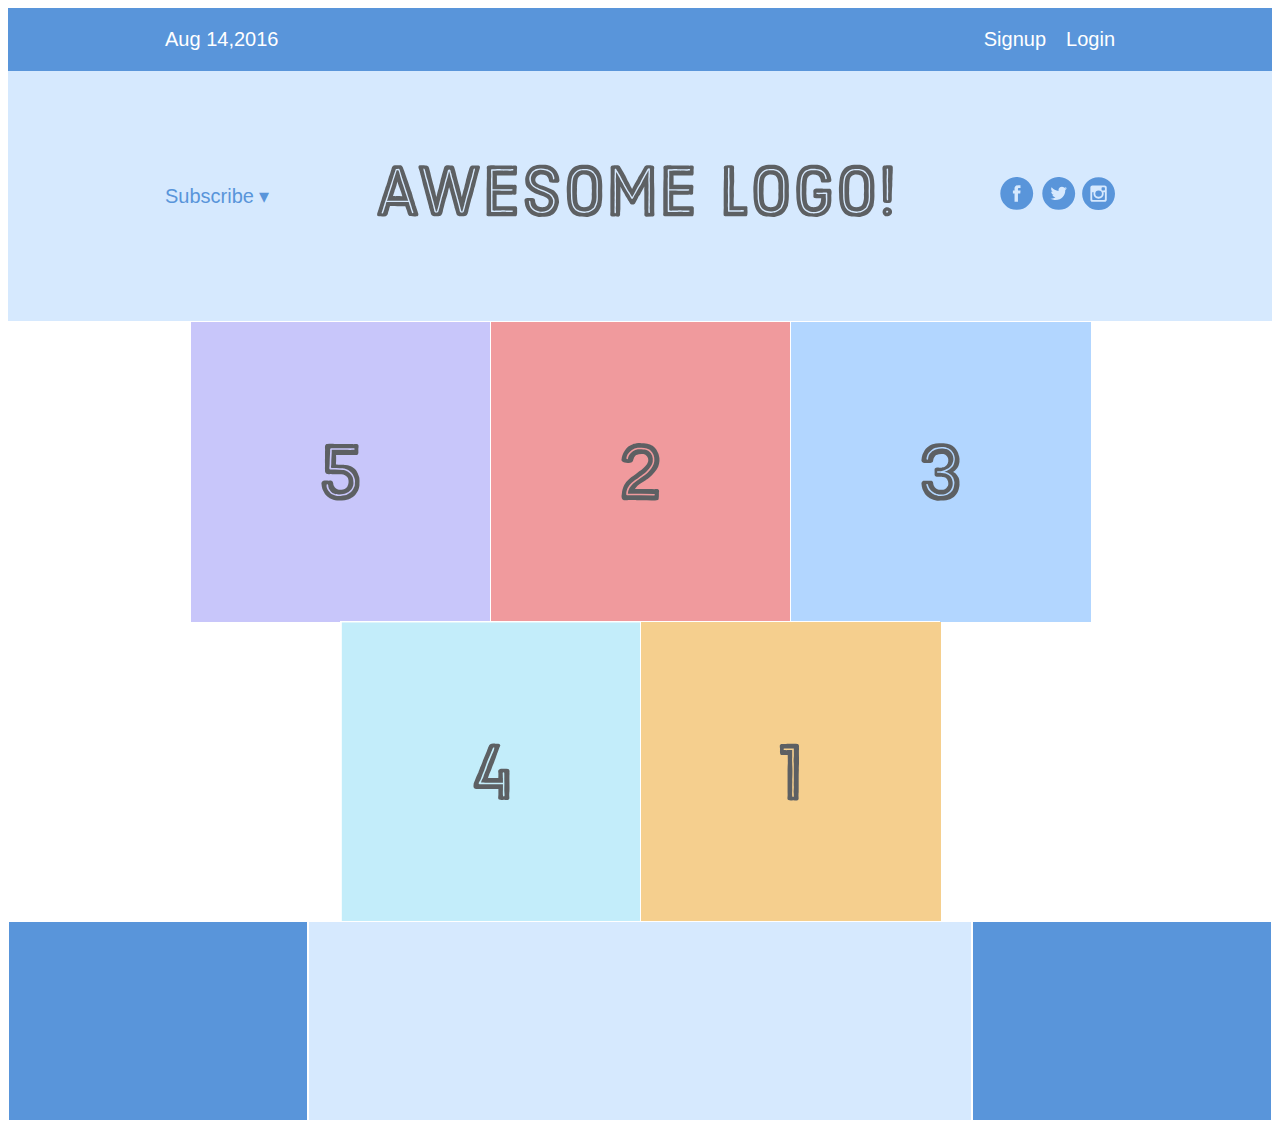
==== index.html @ 532e52ba "Rename flex.html to index.html" ====
<!DOCTYPE html>
<html>
    <head>
        <title>Flexing Flexbox</title>
        <link rel="stylesheet" href="flex.css" />
    </head>
    <body>
        <div class="menu-container">
            <div class="menu">
                <div class="date">Aug 14,2016</div>
                <div class="links">
                    <div class="signup">Signup</div>
                    <div class="login">Login</div>
                </div>
            </div>
    </div>
        <div class="logoPlace">
            <div class="inLogo">
                <div class="subscribe">Subscribe &#9662</div>
                <div class="awesome">
                    <img src="./img/awesome-logo.svg" >
                </div>
                <div class ="icons">
                    <img src="./img/social-icons.svg" alt="social">
                </div>
            </div>
        </div>
        <div class="photo-grid-container">
            <div class="photo-grid">
                <div class="photo-grid-item first-item">
                    <img src="./img/one.svg">
                </div>
                <div class="photo-grid-item">
                    <img src="./img/two.svg">
                </div>
                <div class="photo-grid-item">
                    <img src="./img/three.svg">
                </div>
                <div class="photo-grid-item">
                    <img src="./img/four.svg">
                </div>
                <div class="photo-grid-item last-item">
                    <img src="./img/five.svg">
                </div>
            </div>
        </div>
        <div class="footer">
            <div class="footer-one"></div>
            <div class="footer-two"></div>
            <div class="footer-one"></div>
        </div>
    </body>
</html>
---- flex.css ----
*{
    padding:0;
    box-sizing: border-box;
    font-size: 20px;
    font-family: sans-serif;
}

.menu-container{
    padding: 20px 0;
    color: #fff;
    display: flex;
    justify-content: center;
    background-color: #5995DA;
}
.menu{
    width: 950px;
    display: flex;
    justify-content: space-between;
}
.links{
    display: flex;
    justify-content: flex-end;
}
.login{
    margin-left: 20px;
}




.logoPlace,
.buttons,
.footer{
    display: flex;
}


.logoPlace{
    display: flex;
    justify-content: center;
    background-color: #D6E9FE;
}
.inLogo{
    width: 950px;
    height: 250px;
    display: flex;
    justify-content: space-between;
    align-items: center;
}

.subscribe{
    color: #5995DA;
}

.awesome{
    font-size: 2.5em ;
    color: #5995DA;
}
.icons img{
    padding: 20px 0px;
}

.photo-grid-container{
    display: flex;
    justify-content: center;
    padding: 0;
}
.photo-grid{
    display: flex;
    padding: 0;
    width: 950px;
    flex-wrap: wrap;
    justify-content: center;
}
.first-item{
    order: 1;
}
.last-item{
    order: -1;
}


.photo-grid-item,
.photo-grid-item img{
    padding:0;
}
.photo-grid-item{
    width: 300px;
    height: 300px;
    border: 1px solid #fff;
}
.footer{
    display: flex;
    justify-content: space-between;
}
.footer-one,
.footer-two{
    background-color: #5995DA;
    border: 1px solid #fff;
    height: 200px;
    flex: initial;
    width: 300px;
}
.footer-two{
    flex:2;
    background-color: #D6E9FE;
}
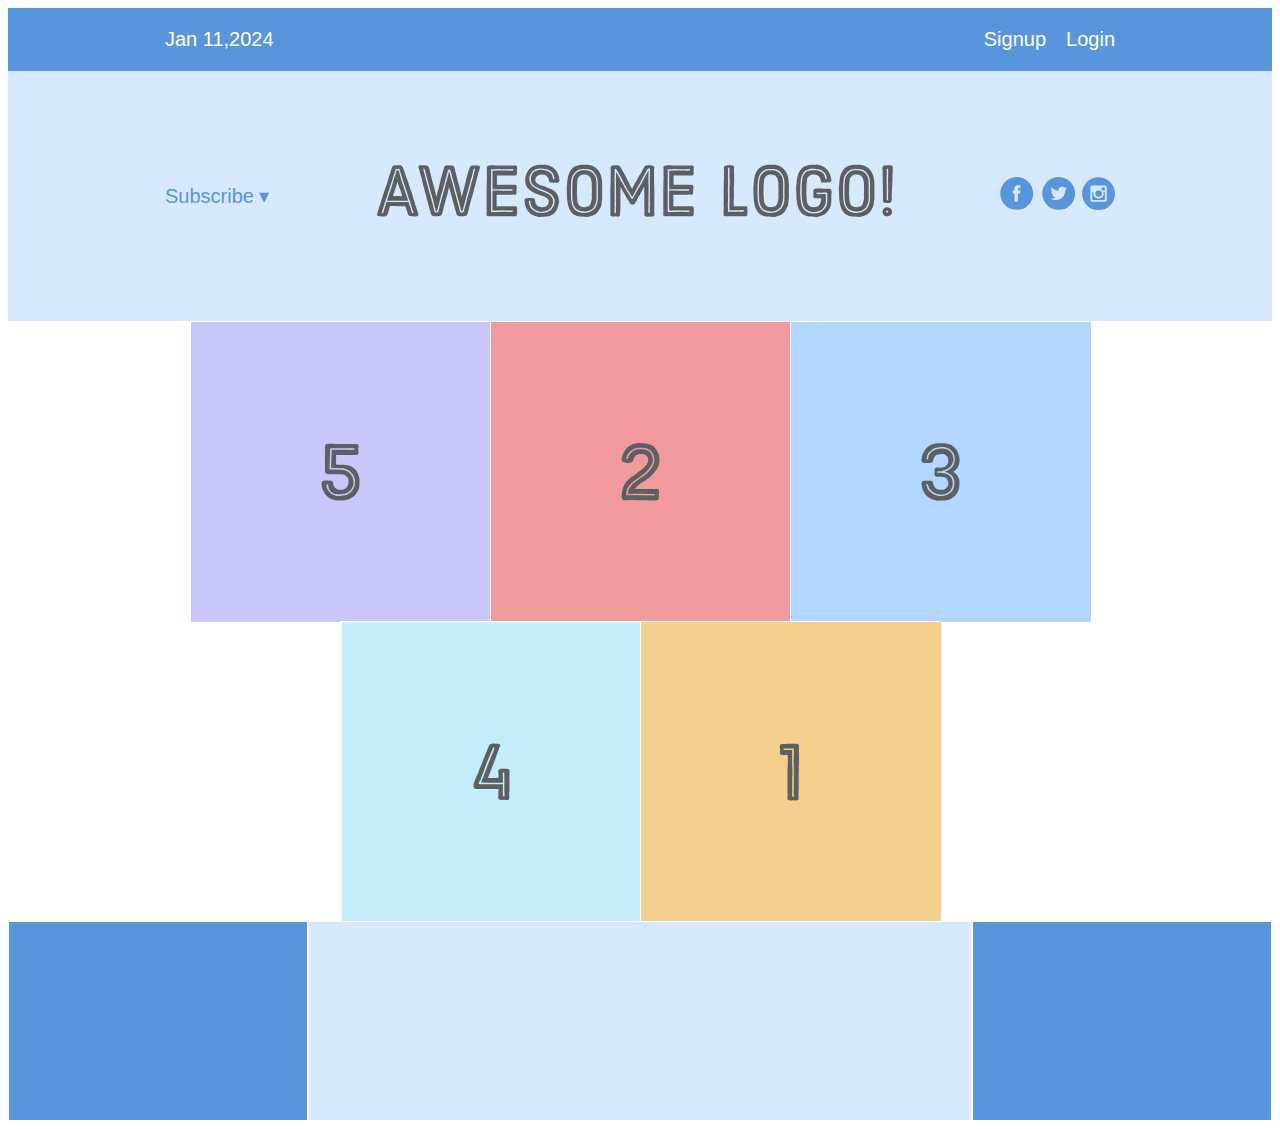
==== commit 2dbd3ac8: "Update index.html" ====
--- a/index.html
+++ b/index.html
@@ -7,7 +7,7 @@
     <body>
         <div class="menu-container">
             <div class="menu">
-                <div class="date">Aug 14,2016</div>
+                <div class="date">Jan 11,2024</div>
                 <div class="links">
                     <div class="signup">Signup</div>
                     <div class="login">Login</div>
